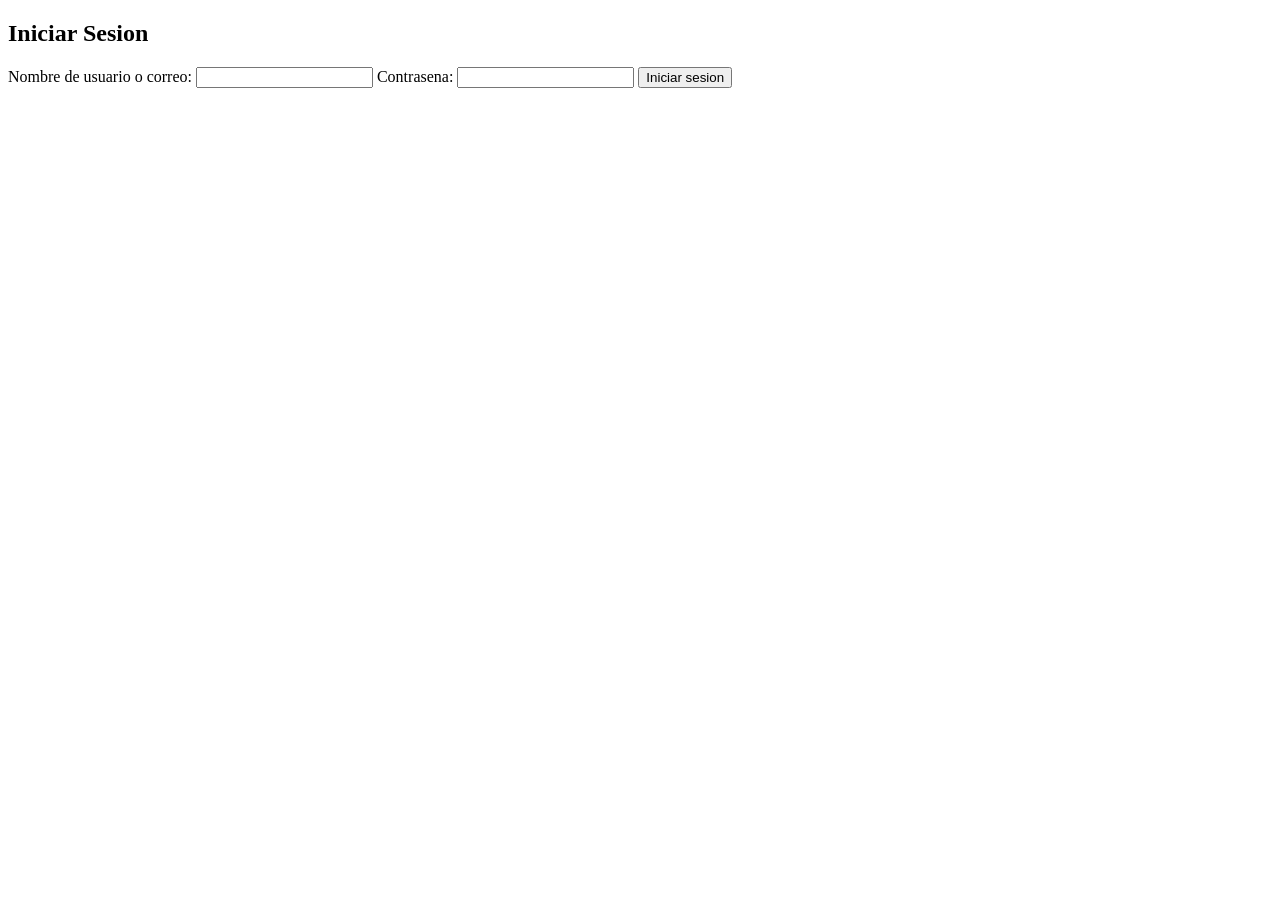
==== login.html @ 5b95226e "Tienda Negro miusik Trabajo  de Jose Pablo Jimenez Canseco" ====
<!DOCTYPE html>
<html lang="es">
<head><meta charset="UTF-8"><title>Iniciar Sesion</title><link rel="stylesheet" href="css/estilos.css"></head>
<body>
    <div class="login-container">
        <h2>Iniciar Sesion</h2>
        <form action="tienda.html" method="GET">
            <label>Nombre de usuario o correo:</label>
            <input type="text" name="usuario" required>
            <label>Contrasena:</label>
            <input type="password" name="clave" required>
            <input type="submit" value="Iniciar sesion" class="btn-login">
        </form>
    </div>
</body>
</html>
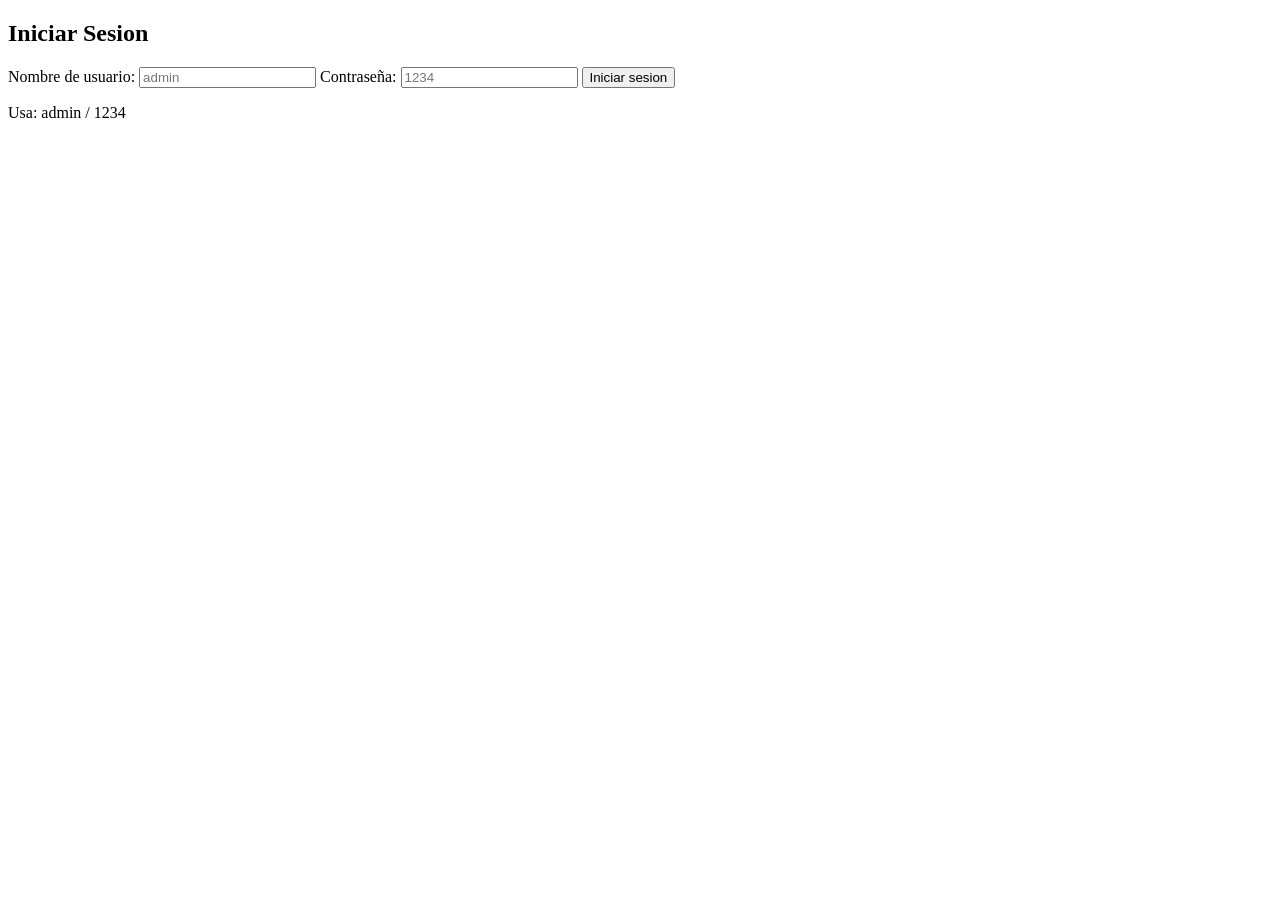
==== commit e1a2746a: "Update login.html mejora" ====
--- a/login.html
+++ b/login.html
@@ -1,16 +1,33 @@
 <!DOCTYPE html>
 <html lang="es">
-<head><meta charset="UTF-8"><title>Iniciar Sesion</title><link rel="stylesheet" href="css/estilos.css"></head>
+<head>
+    <meta charset="UTF-8">
+    <title>Iniciar Sesion</title>
+    <link rel="stylesheet" href="css/estilos.css">
+</head>
 <body>
     <div class="login-container">
         <h2>Iniciar Sesion</h2>
-        <form action="tienda.html" method="GET">
-            <label>Nombre de usuario o correo:</label>
-            <input type="text" name="usuario" required>
-            <label>Contrasena:</label>
-            <input type="password" name="clave" required>
+        <form onsubmit="return validar()">
+            <label>Nombre de usuario:</label>
+            <input type="text" id="usuario" placeholder="admin" required>
+            <label>Contraseña:</label>
+            <input type="password" id="clave" placeholder="1234" required>
             <input type="submit" value="Iniciar sesion" class="btn-login">
         </form>
+        <p class="info">Usa: admin / 1234</p>
     </div>
+<script>
+function validar(){
+  var u=document.getElementById('usuario').value;
+  var c=document.getElementById('clave').value;
+  if((u==='admin' && c==='1234')){
+    window.location.href='tienda.html';
+  } else {
+    alert('Usa admin / 1234');
+  }
+  return false;
+}
+</script>
 </body>
-</html>+</html>
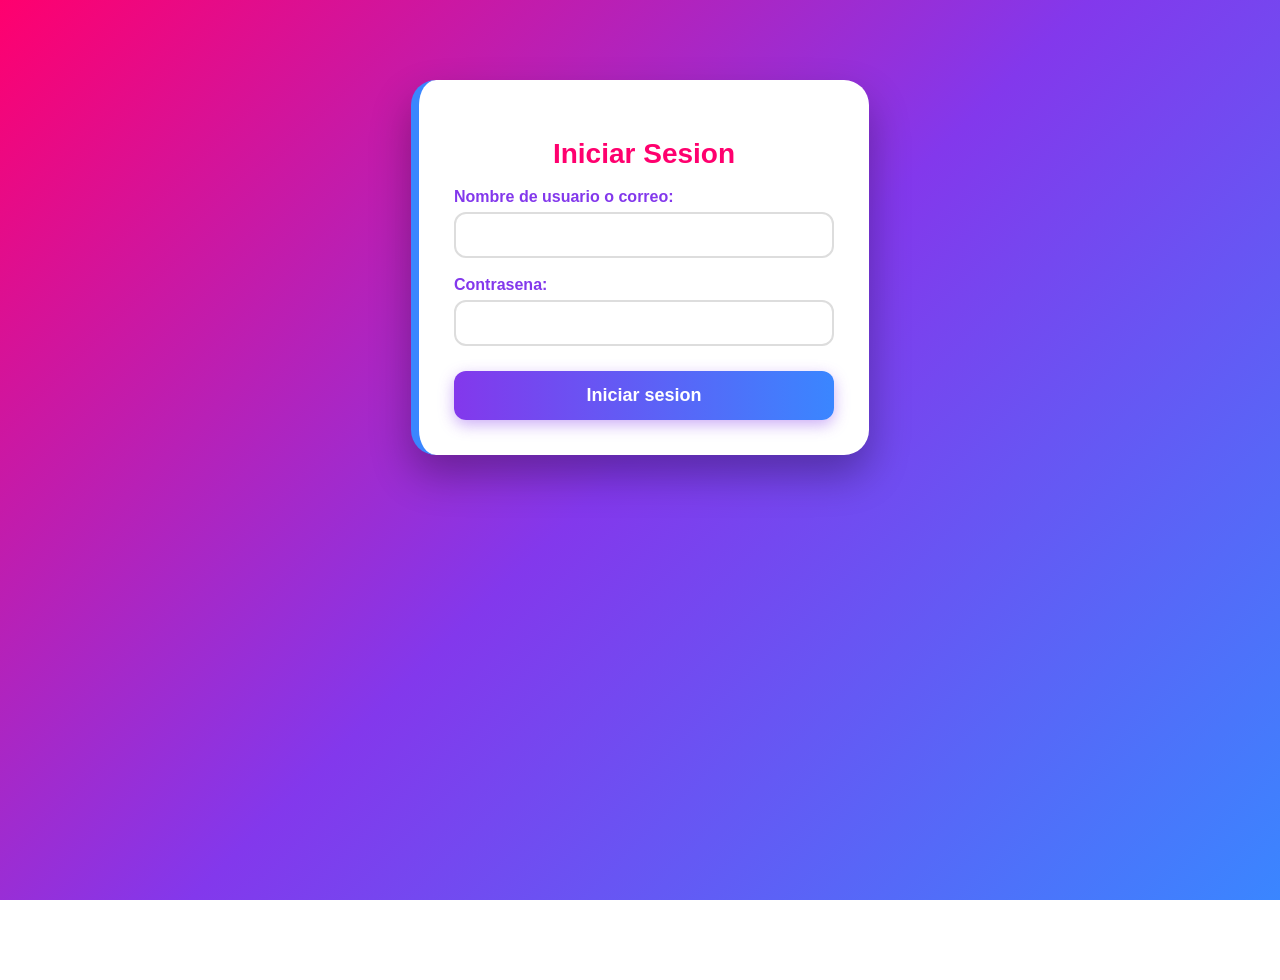
==== commit 6fc4e399: "Refactor login form structure and input attributes Updated login form to use GET method and changed " ====
--- a/login.html
+++ b/login.html
@@ -1,33 +1,16 @@
 <!DOCTYPE html>
 <html lang="es">
-<head>
-    <meta charset="UTF-8">
-    <title>Iniciar Sesion</title>
-    <link rel="stylesheet" href="css/estilos.css">
-</head>
+<head><meta charset="UTF-8"><title>Iniciar Sesion</title><link rel="stylesheet" href="css/estilos.css"></head>
 <body>
     <div class="login-container">
         <h2>Iniciar Sesion</h2>
-        <form onsubmit="return validar()">
-            <label>Nombre de usuario:</label>
-            <input type="text" id="usuario" placeholder="admin" required>
-            <label>Contraseña:</label>
-            <input type="password" id="clave" placeholder="1234" required>
+        <form action="tienda.html" method="GET">
+            <label>Nombre de usuario o correo:</label>
+            <input type="text" name="usuario" required>
+            <label>Contrasena:</label>
+            <input type="password" name="clave" required>
             <input type="submit" value="Iniciar sesion" class="btn-login">
         </form>
-        <p class="info">Usa: admin / 1234</p>
     </div>
-<script>
-function validar(){
-  var u=document.getElementById('usuario').value;
-  var c=document.getElementById('clave').value;
-  if((u==='admin' && c==='1234')){
-    window.location.href='tienda.html';
-  } else {
-    alert('Usa admin / 1234');
-  }
-  return false;
-}
-</script>
 </body>
 </html>
--- a/css/estilos.css
+++ b/css/estilos.css
@@ -0,0 +1,262 @@
+/* VERSION COLORIDA - LLAMATIVA */
+body{
+    font-family: 'Segoe UI', Arial, sans-serif;
+    margin:0;
+    min-height:100vh;
+    background: linear-gradient(135deg, #ff006e, #8338ec, #3a86ff);
+    background-attachment: fixed;
+}
+
+/* INICIO - Bienvenida */
+.contenedor-inicio{
+    width:550px;
+    background:white;
+    margin:100px auto;
+    padding:50px 40px;
+    border-radius:25px;
+    text-align:center;
+    box-shadow: 0 20px 40px rgba(0,0,0,0.3);
+    border-top: 8px solid #ffbe0b;
+}
+.contenedor-inicio h1{
+    color:#8338ec;
+    font-size:32px;
+    margin-bottom:10px;
+}
+.contenedor-inicio p{
+    color:#555;
+    font-size:18px;
+}
+.btn{
+    display:inline-block;
+    background: linear-gradient(90deg, #ff006e, #ffbe0b);
+    color:white;
+    padding:14px 35px;
+    text-decoration:none;
+    margin-top:25px;
+    border-radius:30px;
+    font-weight:bold;
+    font-size:18px;
+    box-shadow: 0 5px 15px rgba(255,0,110,0.4);
+    transition:0.3s;
+}
+.btn:hover{
+    transform:scale(1.05);
+}
+
+/* LOGIN */
+.login-container{
+    width:380px;
+    background:white;
+    margin:80px auto;
+    padding:35px;
+    border-radius:25px;
+    box-shadow: 0 20px 40px rgba(0,0,0,0.3);
+    border-left: 8px solid #3a86ff;
+}
+.login-container h2{
+    text-align:center;
+    color:#ff006e;
+    font-size:28px;
+    margin-bottom:5px;
+}
+.login-container label{
+    display:block;
+    margin-top:18px;
+    font-weight:bold;
+    color:#8338ec;
+}
+.login-container input[type="text"],
+.login-container input[type="password"]{
+    width:100%;
+    padding:12px;
+    border:2px solid #ddd;
+    border-radius:12px;
+    margin-top:6px;
+    font-size:16px;
+    box-sizing:border-box;
+}
+.login-container input:focus{
+    border-color:#3a86ff;
+    outline:none;
+    box-shadow:0 0 0 3px rgba(58,134,255,0.2);
+}
+.btn-login{
+    width:100%;
+    margin-top:25px;
+    padding:14px;
+    background: linear-gradient(90deg, #8338ec, #3a86ff);
+    color:white;
+    border:none;
+    border-radius:12px;
+    cursor:pointer;
+    font-size:18px;
+    font-weight:bold;
+    box-shadow: 0 5px 15px rgba(131,56,236,0.4);
+}
+.btn-login:hover{
+    background: linear-gradient(90deg, #3a86ff, #8338ec);
+}
+.info{
+    font-size:13px;
+    color:#666;
+    margin-top:15px;
+    background:#f0f7ff;
+    padding:12px;
+    border-radius:10px;
+    text-align:center;
+    border-left:4px solid #3a86ff;
+}
+
+/* TIENDA */
+header{
+    background: linear-gradient(90deg, #ff006e, #8338ec);
+    color:white;
+    padding:18px 30px;
+    display:flex;
+    justify-content:space-between;
+    align-items:center;
+    box-shadow:0 4px 15px rgba(0,0,0,0.2);
+}
+header h2{
+    margin:0;
+    letter-spacing:1px;
+}
+header a{
+    color:white;
+    text-decoration:none;
+    background:rgba(255,255,255,0.2);
+    padding:8px 15px;
+    border-radius:20px;
+}
+
+.contenedor-tienda{
+    width:90%;
+    max-width:1100px;
+    margin:30px auto;
+}
+.producto{
+    background:white;
+    border-radius:25px;
+    display:flex;
+    padding:30px;
+    box-shadow:0 20px 40px rgba(0,0,0,0.2);
+    overflow:hidden;
+}
+.producto-imagen{
+    width:48%;
+    background: linear-gradient(135deg, #f8f9ff, #e0e7ff);
+    border-radius:20px;
+    padding:20px;
+    display:flex;
+    align-items:center;
+    justify-content:center;
+}
+.producto-imagen img{
+    width:100%;
+    border-radius:15px;
+    transition:0.4s;
+}
+.producto-imagen img:hover{
+    transform:scale(1.05);
+}
+.producto-info{
+    width:52%;
+    padding-left:35px;
+}
+.producto-info h1{
+    color:#1a1a1a;
+    font-size:28px;
+    margin-top:0;
+}
+.precio{
+    font-size:34px;
+    font-weight:900;
+    background: linear-gradient(90deg, #ff006e, #ffbe0b);
+    -webkit-background-clip: text;
+    -webkit-text-fill-color: transparent;
+    background-clip: text;
+}
+.producto-info h3{
+    color:#8338ec;
+    margin-top:22px;
+    border-left:4px solid #ffbe0b;
+    padding-left:10px;
+}
+.producto-info p{
+    color:#444;
+    line-height:1.6;
+}
+.producto-info ul{
+    margin-left:0;
+    padding-left:20px;
+}
+.producto-info li{
+    padding:6px 0;
+    color:#333;
+}
+.producto-info li::marker{
+    color:#ff006e;
+}
+
+.btn-comprar{
+    background: linear-gradient(90deg, #ff006e, #ff3c6e);
+    color:white;
+    border:none;
+    padding:14px 28px;
+    border-radius:30px;
+    cursor:pointer;
+    font-weight:bold;
+    font-size:16px;
+    margin-right:10px;
+    box-shadow:0 5px 15px rgba(255,0,110,0.3);
+    transition:0.3s;
+}
+.btn-comprar:hover{transform:translateY(-2px); box-shadow:0 8px 20px rgba(255,0,110,0.4);}
+
+.btn-carrito{
+    background:white;
+    color:#8338ec;
+    border:2px solid #8338ec;
+    padding:12px 26px;
+    border-radius:30px;
+    cursor:pointer;
+    font-weight:bold;
+    font-size:16px;
+    transition:0.3s;
+}
+.btn-carrito:hover{
+    background:#8338ec;
+    color:white;
+}
+
+footer{
+    text-align:center;
+    padding:20px;
+    background:#1a1a2e;
+    color:white;
+    margin-top:40px;
+}
+
+@media(max-width:700px){
+    .producto{flex-direction:column;}
+    .producto-imagen, .producto-info{width:100%; padding:15px 0;}
+    .contenedor-inicio, .login-container{width:90%;}
+}
+
+
+/* Foto de bienvenida - colorida */
+.img-bienvenida{
+    width:160px;
+    height:160px;
+    border-radius:50%;
+    object-fit:cover;
+    border:5px solid #fff;
+    outline:5px solid #ff006e;
+    box-shadow:0 10px 25px rgba(0,0,0,0.4);
+    margin-bottom:20px;
+    transition:0.3s;
+}
+.img-bienvenida:hover{
+    transform:scale(1.08) rotate(2deg);
+}
